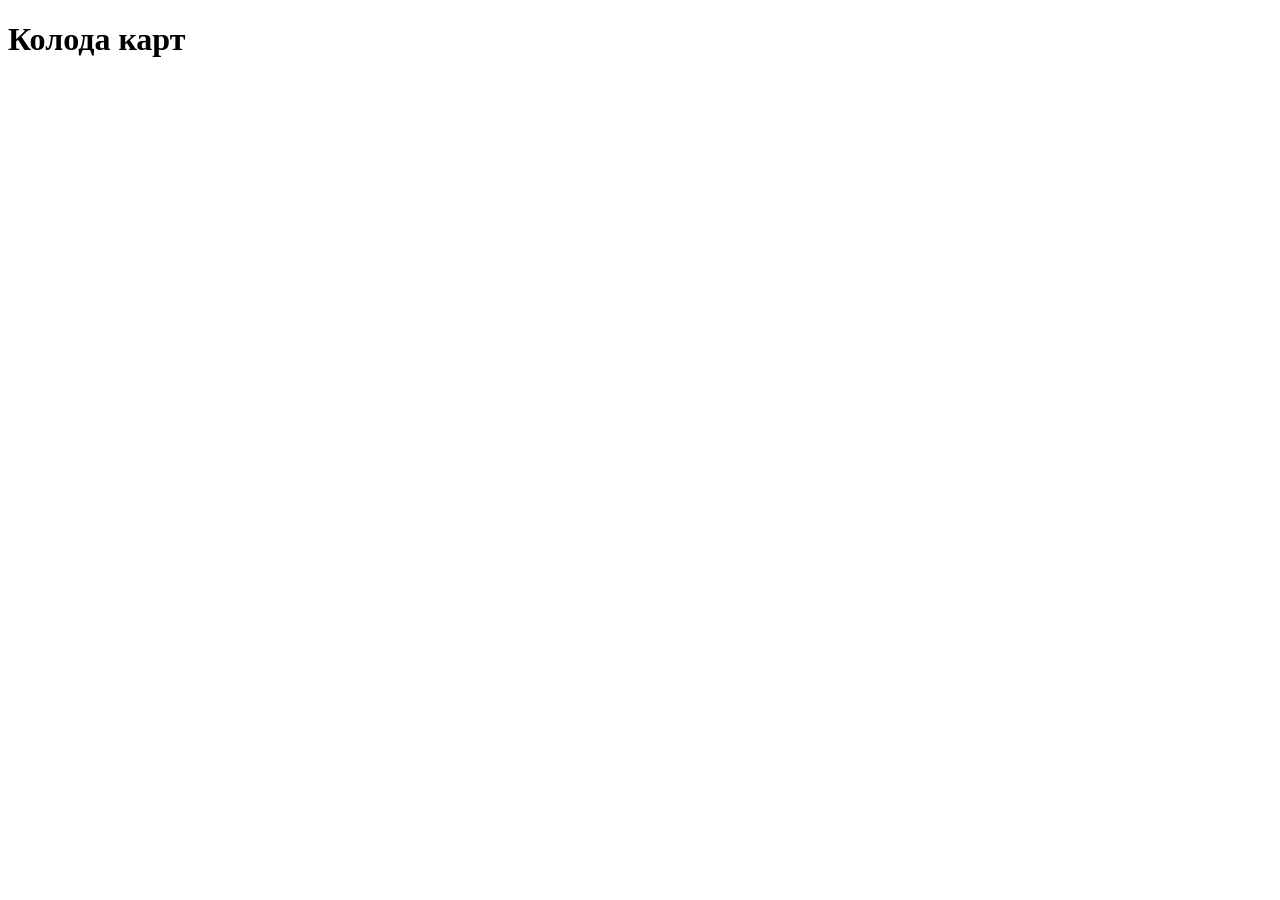
==== dz/dz1/index.html @ 00b174cd "cards, head is done" ====
<!DOCTYPE html>
<html lang="ru">
<head>
    <meta charset="utf-8">
    <meta name="viewport" content="width-device-width, initial-scale=1.0">
    <title>Колода карт</title>
    <link rel="stylesheet" href="styles.css">
</head>
<body>
    <header>
        <h1>Колода карт</h1>
    </header>
</body>

</html>
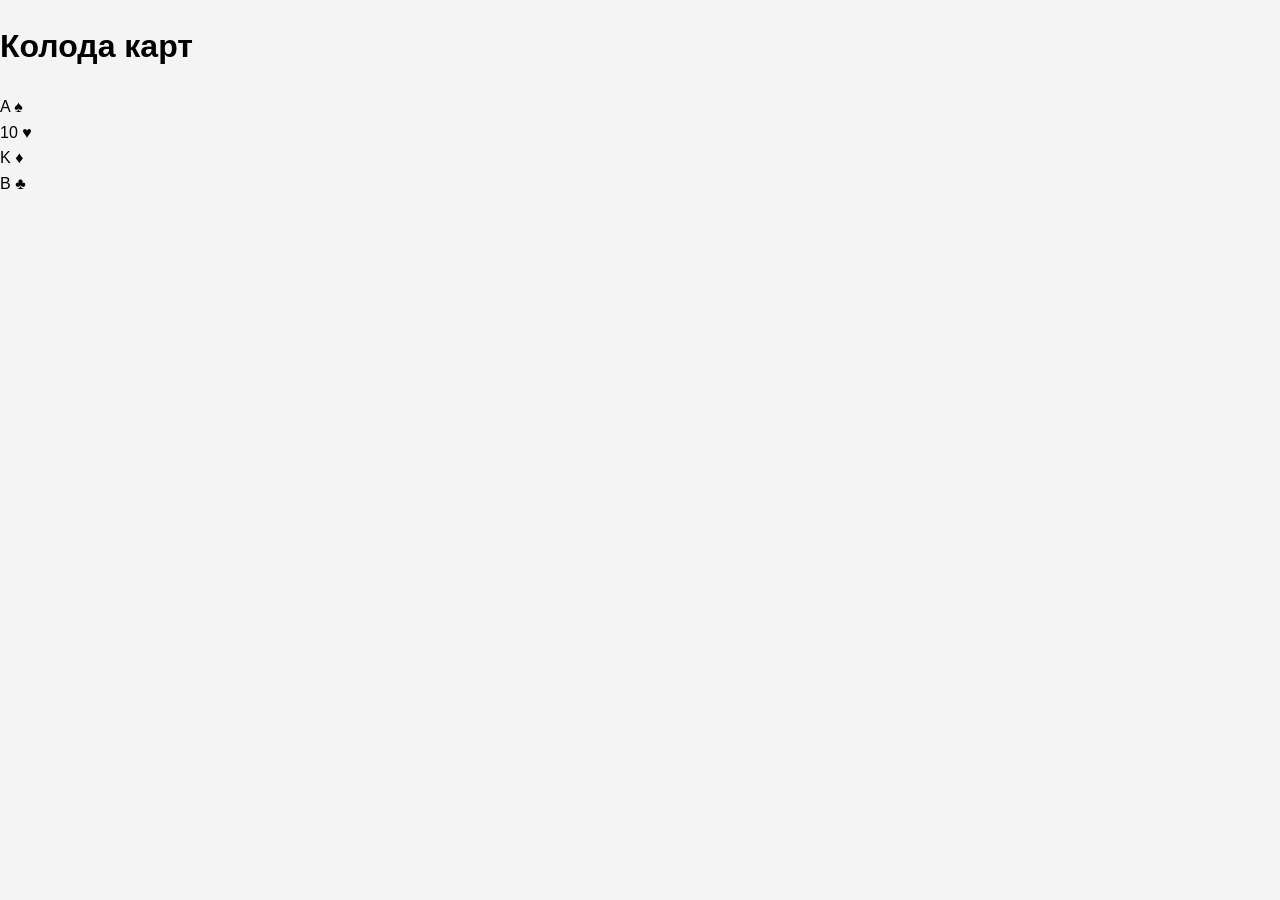
==== commit 12f869e3: "styles.css is added" ====
--- a/dz/dz1/index.html
+++ b/dz/dz1/index.html
@@ -10,6 +10,25 @@
     <header>
         <h1>Колода карт</h1>
     </header>
+    <main>
+        <div class="deck">
+            <div class="cards">
+                <span class="vslue">A</span>
+                <span class="symbol">&#9824</span>
+            </div>
+            <div class="cards">
+                <span class="vslue">10</span>
+                <span class="symbol">&#9829</span>
+            </div>
+            <div class="cards">
+                <span class="vslue">K</span>
+                <span class="symbol">&#9830</span>
+            </div>
+            <div class="cards">
+                <span class="vslue">B</span>
+                <span class="symbol">&#9827</span>
+            </div>
+        </div>
+    </main>
 </body>
-
 </html>
--- a/dz/dz1/styles.css
+++ b/dz/dz1/styles.css
@@ -0,0 +1,59 @@
+body {
+    font-family: Arial, sans-serif;
+    line-height: 1.6;
+    margin: 0;
+    padding: 0;
+    background-color: #f4f4f4;
+}
+
+header {
+    background: #333;
+    color: #fff;
+    padding: 10px 0;
+    text-align: center;
+}
+
+.deck {
+    display: flex;
+    gap: 20px; /* Расстояние между картами */
+}
+
+.card {
+    width: 80px; /* Ширина карты */
+    height: 120px; /* Высота карты */
+    display: flex;
+    flex-direction: column;
+    justify-content: center;
+    align-items: center;
+    border: 2px solid #333;
+    border-radius: 10px;
+    background-color: white; /* Цвет фона карты */
+    box-shadow: 2px 2px 5px rgba(0, 0, 0, 0.3);
+    position: relative;
+}
+
+.value {
+    font-size: 24px; /* Размер цифры */
+    position: absolute;
+    top: 10px; /* Расположение цифры сверху */
+}
+
+.symbol {
+    font-size: 50px; /* Размер символа карты */
+}
+
+.spade .value, .spade .symbol {
+    color: black; /* Цвет для пик */
+}
+
+.heart .value, .heart .symbol {
+    color: red; /* Цвет для червей */
+}
+
+.diamond .value, .diamond .symbol {
+    color: red; /* Цвет для бубен */
+}
+
+.club .value, .club .symbol {
+    color: black; /* Цвет для треф */
+}
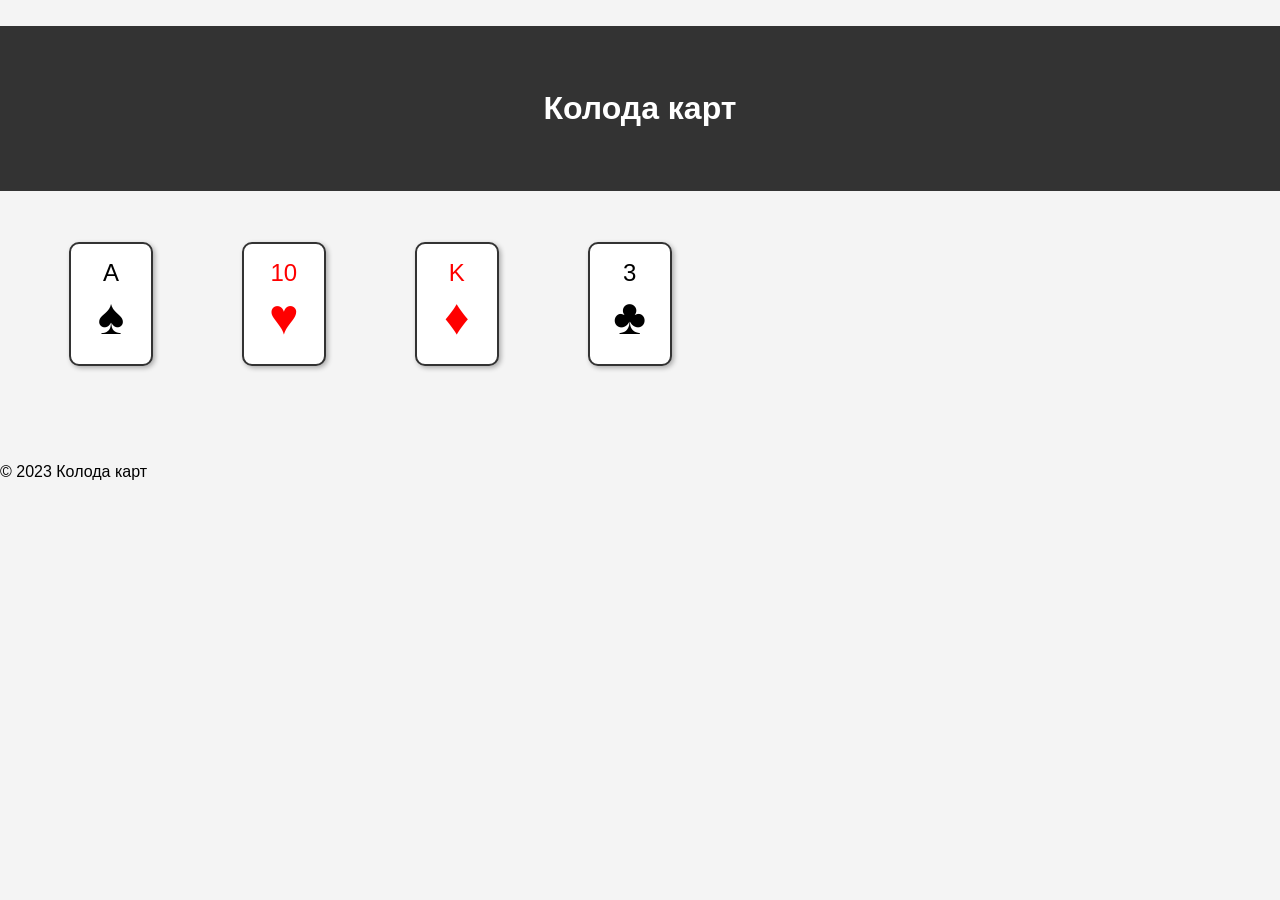
==== commit 45b81f04: "normal cards" ====
--- a/dz/dz1/index.html
+++ b/dz/dz1/index.html
@@ -1,34 +1,37 @@
 <!DOCTYPE html>
 <html lang="ru">
 <head>
-    <meta charset="utf-8">
-    <meta name="viewport" content="width-device-width, initial-scale=1.0">
-    <title>Колода карт</title>
-    <link rel="stylesheet" href="styles.css">
+    <meta charset="UTF-8">
+    <meta name="viewport" content="width=device-width, initial-scale=1.0">
+    <title>Колода карт</title>
+    <link rel="stylesheet" href="styles.css">
 </head>
 <body>
-    <header>
-        <h1>Колода карт</h1>
-    </header>
-    <main>
-        <div class="deck">
-            <div class="cards">
-                <span class="vslue">A</span>
-                <span class="symbol">&#9824</span>
-            </div>
-            <div class="cards">
-                <span class="vslue">10</span>
-                <span class="symbol">&#9829</span>
-            </div>
-            <div class="cards">
-                <span class="vslue">K</span>
-                <span class="symbol">&#9830</span>
-            </div>
-            <div class="cards">
-                <span class="vslue">B</span>
-                <span class="symbol">&#9827</span>
-            </div>
-        </div>
-    </main>
+    <header>
+        <h1>Колода карт</h1>
+    </header>
+    <main>
+        <div class="deck">
+            <div class="card spade">
+                <span class="value">A</span>
+                <span class="symbol">&#9824;</span> <!-- ♠ (пики) -->
+            </div>
+            <div class="card heart">
+                <span class="value">10</span>
+                <span class="symbol">&#9829;</span> <!-- ♥ (червы) -->
+            </div>
+            <div class="card diamond">
+                <span class="value">K</span>
+                <span class="symbol">&#9830;</span> <!-- ♦ (бубны) -->
+            </div>
+            <div class="card club">
+                <span class="value">3</span>
+                <span class="symbol">&#9827;</span> <!-- ♣ (трефы) -->
+            </div>
+        </div>
+    </main>
+    <footer>
+        <p>&copy; 2023 Колода карт</p>
+    </footer>
 </body>
 </html>
--- a/dz/dz1/styles.css
+++ b/dz/dz1/styles.css
@@ -7,53 +7,53 @@
 }
 
 header {
-    background: #333;
-    color: #fff;
-    padding: 10px 0;
-    text-align: center;
+    background: #333;
+    color: #fff;
+    padding: 10px 0;
+    text-align: center;
 }
 
 .deck {
-    display: flex;
-    gap: 20px; /* Расстояние между картами */
+    display: flex;
+    gap: 20px; /* Расстояние между картами */
 }
 
 .card {
-    width: 80px; /* Ширина карты */
-    height: 120px; /* Высота карты */
-    display: flex;
-    flex-direction: column;
-    justify-content: center;
-    align-items: center;
-    border: 2px solid #333;
-    border-radius: 10px;
-    background-color: white; /* Цвет фона карты */
-    box-shadow: 2px 2px 5px rgba(0, 0, 0, 0.3);
-    position: relative;
+    width: 80px; /* Ширина карты */
+    height: 120px; /* Высота карты */
+    display: flex;
+    flex-direction: column;
+    justify-content: center;
+    align-items: center;
+    border: 2px solid #333;
+    border-radius: 10px;
+    background-color: white; /* Цвет фона карты */
+    box-shadow: 2px 2px 5px rgba(0, 0, 0, 0.3);
+    position: relative;
 }
 
 .value {
-    font-size: 24px; /* Размер цифры */
-    position: absolute;
-    top: 10px; /* Расположение цифры сверху */
+    font-size: 24px; /* Размер цифры */
+    position: absolute;
+    top: 10px; /* Расположение цифры сверху */
 }
 
 .symbol {
-    font-size: 50px; /* Размер символа карты */
+    font-size: 50px; /* Размер символа карты */
 }
 
 .spade .value, .spade .symbol {
-    color: black; /* Цвет для пик */
+    color: black; /* Цвет для пик */
 }
 
 .heart .value, .heart .symbol {
-    color: red; /* Цвет для червей */
+    color: red; /* Цвет для червей */
 }
 
 .diamond .value, .diamond .symbol {
-    color: red; /* Цвет для бубен */
+    color: red; /* Цвет для бубен */
 }
 
 .club .value, .club .symbol {
-    color: black; /* Цвет для треф */
+    color: black; /* Цвет для треф */
 }
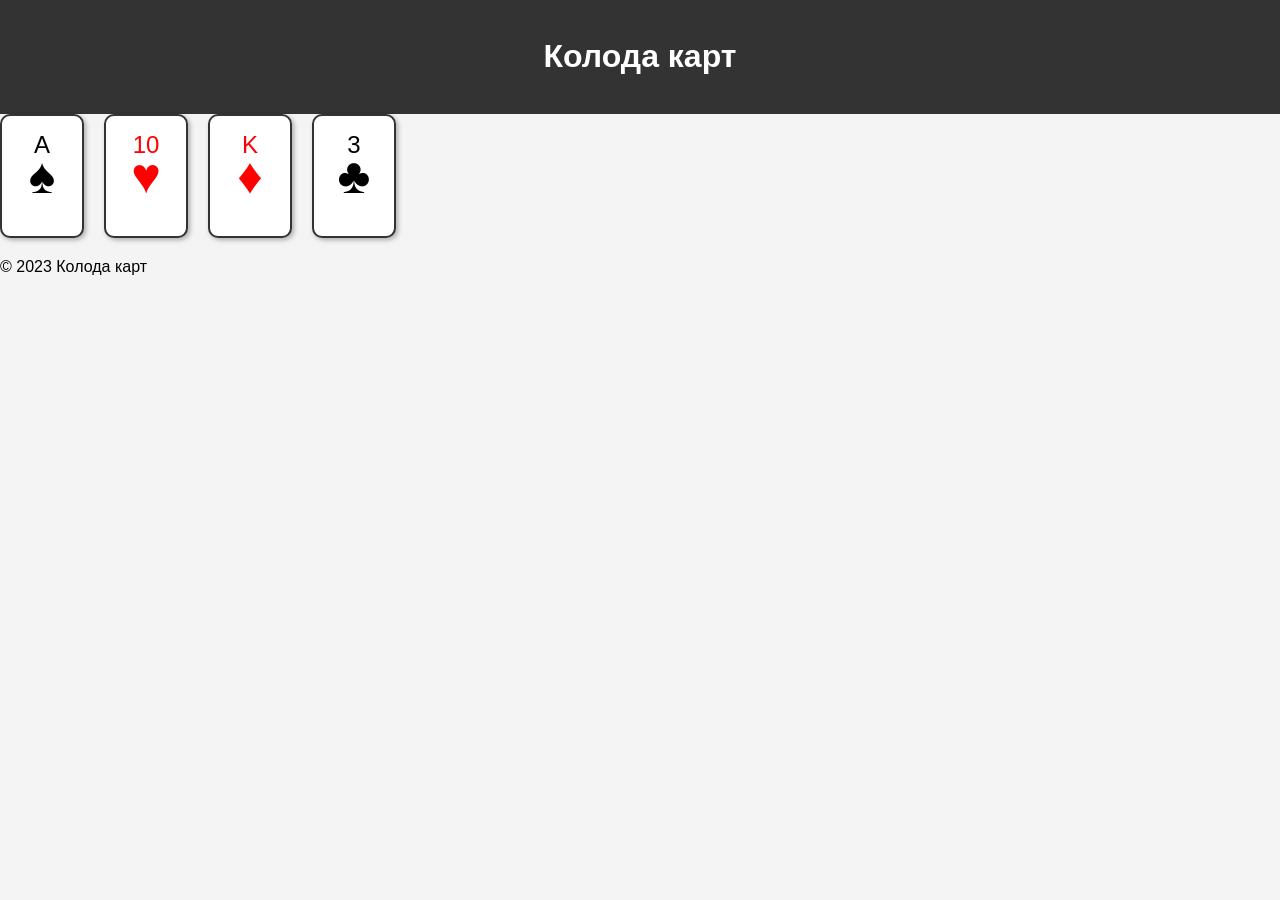
==== commit 1f99342b: "I have cleaned index.html" ====
--- a/dz/dz1/index.html
+++ b/dz/dz1/index.html
@@ -1,37 +1,37 @@
 <!DOCTYPE html>
 <html lang="ru">
 <head>
-    <meta charset="UTF-8">
-    <meta name="viewport" content="width=device-width, initial-scale=1.0">
-    <title>Колода карт</title>
-    <link rel="stylesheet" href="styles.css">
+    <meta charset="UTF-8">
+    <meta name="viewport" content="width=device-width, initial-scale=1.0">
+    <title>Колода карт</title>
+    <link rel="stylesheet" href="styles.css">
 </head>
 <body>
-    <header>
-        <h1>Колода карт</h1>
-    </header>
-    <main>
-        <div class="deck">
-            <div class="card spade">
-                <span class="value">A</span>
-                <span class="symbol">&#9824;</span> <!-- ♠ (пики) -->
-            </div>
-            <div class="card heart">
-                <span class="value">10</span>
-                <span class="symbol">&#9829;</span> <!-- ♥ (червы) -->
-            </div>
-            <div class="card diamond">
-                <span class="value">K</span>
-                <span class="symbol">&#9830;</span> <!-- ♦ (бубны) -->
-            </div>
-            <div class="card club">
-                <span class="value">3</span>
-                <span class="symbol">&#9827;</span> <!-- ♣ (трефы) -->
-            </div>
-        </div>
-    </main>
-    <footer>
-        <p>&copy; 2023 Колода карт</p>
-    </footer>
+    <header>
+        <h1>Колода карт</h1>
+    </header>
+    <main>
+        <div class="deck">
+            <div class="card spade">
+                <span class="value">A</span>
+                <span class="symbol">&#9824;</span> <!-- ♠ (пики) -->
+            </div>
+            <div class="card heart">
+                <span class="value">10</span>
+                <span class="symbol">&#9829;</span> <!-- ♥ (червы) -->
+            </div>
+            <div class="card diamond">
+                <span class="value">K</span>
+                <span class="symbol">&#9830;</span> <!-- ♦ (бубны) -->
+            </div>
+            <div class="card club">
+                <span class="value">3</span>
+                <span class="symbol">&#9827;</span> <!-- ♣ (трефы) -->
+            </div>
+        </div>
+    </main>
+    <footer>
+        <p>&copy; 2023 Колода карт</p>
+    </footer>
 </body>
 </html>
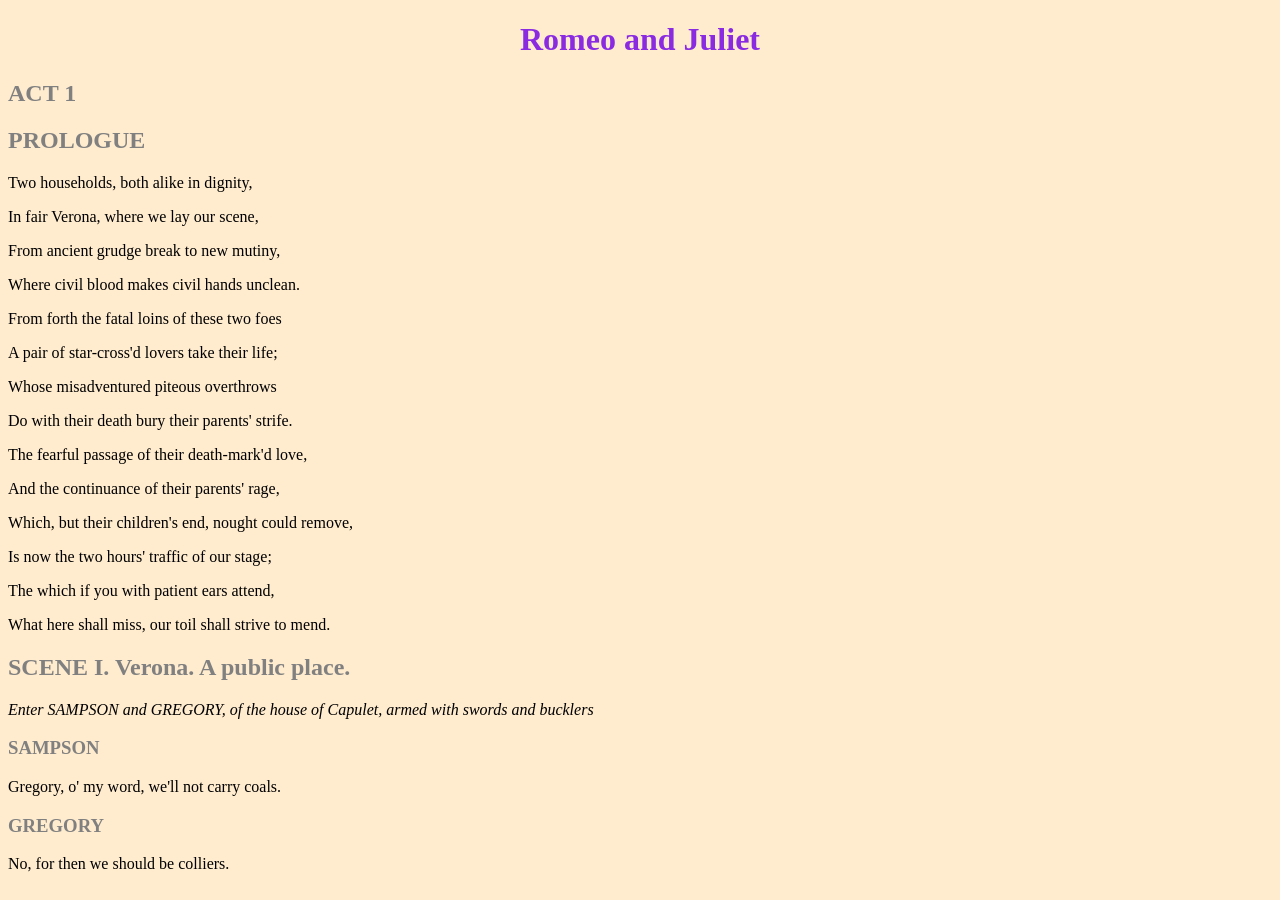
==== commit 55c612ac: "third dz file is created" ====
--- a/dz/dz1/index.html
+++ b/dz/dz1/index.html
@@ -1,37 +1,38 @@
 <!DOCTYPE html>
 <html lang="ru">
 <head>
-    <meta charset="UTF-8">
-    <meta name="viewport" content="width=device-width, initial-scale=1.0">
-    <title>Колода карт</title>
+    <meta charset="utf-8">
+    <meta name="vieport" content="width=device-width, initial-scale=1.0">
+    <title>Ромео и Джульета</title>
     <link rel="stylesheet" href="styles.css">
 </head>
 <body>
     <header>
-        <h1>Колода карт</h1>
+        <h1>Romeo and Juliet</h1>
+        <h2>ACT 1</h2>
+        <h2>PROLOGUE</h2>
     </header>
-    <main>
-        <div class="deck">
-            <div class="card spade">
-                <span class="value">A</span>
-                <span class="symbol">&#9824;</span> <!-- ♠ (пики) -->
-            </div>
-            <div class="card heart">
-                <span class="value">10</span>
-                <span class="symbol">&#9829;</span> <!-- ♥ (червы) -->
-            </div>
-            <div class="card diamond">
-                <span class="value">K</span>
-                <span class="symbol">&#9830;</span> <!-- ♦ (бубны) -->
-            </div>
-            <div class="card club">
-                <span class="value">3</span>
-                <span class="symbol">&#9827;</span> <!-- ♣ (трефы) -->
-            </div>
-        </div>
-    </main>
-    <footer>
-        <p>&copy; 2023 Колода карт</p>
-    </footer>
+    <div class="text_container">
+        <p>Two households, both alike in dignity,</p>
+        <p>In fair Verona, where we lay our scene,</p>
+        <p>From ancient grudge break to new mutiny,</p>
+        <p>Where civil blood makes civil hands unclean.</p>
+        <p>From forth the fatal loins of these two foes</p>
+        <p>A pair of star-cross'd lovers take their life;</p>
+        <p>Whose misadventured piteous overthrows</p>
+        <p>Do with their death bury their parents' strife.</p>
+        <p>The fearful passage of their death-mark'd love,</p>
+        <p>And the continuance of their parents' rage,</p>
+        <p>Which, but their children's end, nought could remove,</p>
+        <p>Is now the two hours' traffic of our stage;</p>
+        <p>The which if you with patient ears attend,</p>
+        <p>What here shall miss, our toil shall strive to mend. </p>
+        <h2>SCENE I. Verona. A public place.</h2>
+        <p><em>Enter SAMPSON and GREGORY, of the house of Capulet, armed with swords and bucklers</em></em></p>
+        <h3>SAMPSON</h3>
+        <p>Gregory, o' my word, we'll not carry coals.</p>
+        <h3>GREGORY</h3>
+        <p>No, for then we should be colliers.</p>
+    </div>
 </body>
 </html>
--- a/dz/dz1/styles.css
+++ b/dz/dz1/styles.css
@@ -1,59 +1,16 @@
-body {
-    font-family: Arial, sans-serif;
-    line-height: 1.6;
-    margin: 0;
-    padding: 0;
-    background-color: #f4f4f4;
-}
-
-header {
-    background: #333;
-    color: #fff;
-    padding: 10px 0;
+h1 {
+    color: blueviolet;
     text-align: center;
 }
 
-.deck {
-    display: flex;
-    gap: 20px; /* Расстояние между картами */
+h2 {
+    color: grey;
 }
 
-.card {
-    width: 80px; /* Ширина карты */
-    height: 120px; /* Высота карты */
-    display: flex;
-    flex-direction: column;
-    justify-content: center;
-    align-items: center;
-    border: 2px solid #333;
-    border-radius: 10px;
-    background-color: white; /* Цвет фона карты */
-    box-shadow: 2px 2px 5px rgba(0, 0, 0, 0.3);
-    position: relative;
+h3 {
+    color: grey;
 }
 
-.value {
-    font-size: 24px; /* Размер цифры */
-    position: absolute;
-    top: 10px; /* Расположение цифры сверху */
-}
-
-.symbol {
-    font-size: 50px; /* Размер символа карты */
-}
-
-.spade .value, .spade .symbol {
-    color: black; /* Цвет для пик */
-}
-
-.heart .value, .heart .symbol {
-    color: red; /* Цвет для червей */
-}
-
-.diamond .value, .diamond .symbol {
-    color: red; /* Цвет для бубен */
-}
-
-.club .value, .club .symbol {
-    color: black; /* Цвет для треф */
-}
+body {
+    background-color: blanchedalmond;
+}
